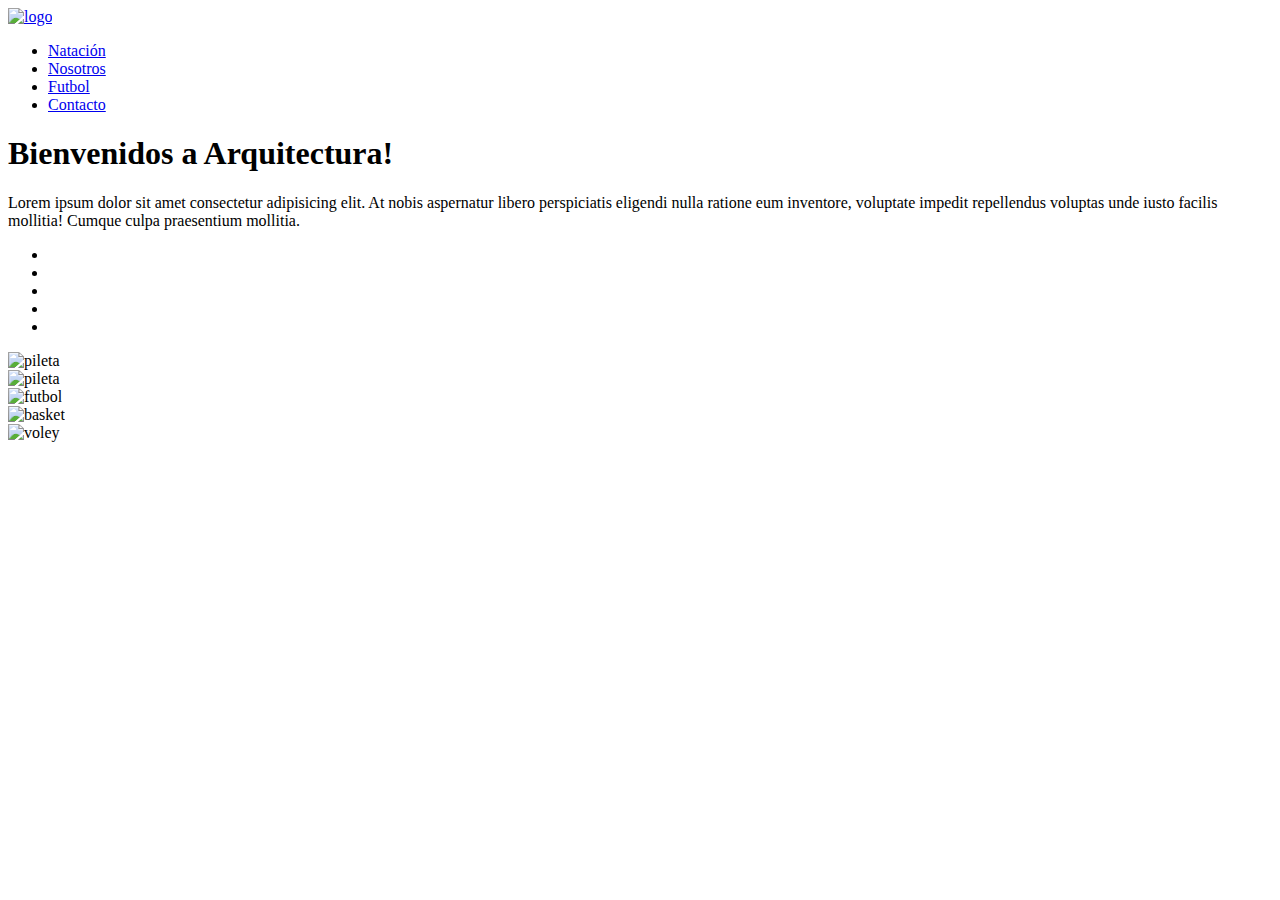
==== index.html @ 3de3244e "first commit" ====
<!DOCTYPE html>
<html lang="es">

<head>
  <meta charset="UTF-8">
  <meta http-equiv="X-UA-Compatible" content="IE=edge">
  <meta name="viewport" content="width=device-width, initial-scale=1.0">
  <link rel="stylesheet" href="https://cdn.jsdelivr.net/npm/bootstrap@4.6.1/dist/css/bootstrap.min.css"
    integrity="sha384-zCbKRCUGaJDkqS1kPbPd7TveP5iyJE0EjAuZQTgFLD2ylzuqKfdKlfG/eSrtxUkn" crossorigin="anonymous">
  <link rel="stylesheet" href="../Arquitectura/css/style.css">
  <title>Club Arquitectura</title>
</head>

<body>
  <script src="https://cdn.jsdelivr.net/npm/jquery@3.5.1/dist/jquery.slim.min.js"
    integrity="sha384-DfXdz2htPH0lsSSs5nCTpuj/zy4C+OGpamoFVy38MVBnE+IbbVYUew+OrCXaRkfj" crossorigin="anonymous">
  </script>
  <script src="https://cdn.jsdelivr.net/npm/popper.js@1.16.1/dist/umd/popper.min.js"
    integrity="sha384-9/reFTGAW83EW2RDu2S0VKaIzap3H66lZH81PoYlFhbGU+6BZp6G7niu735Sk7lN" crossorigin="anonymous">
  </script>
  <script src="https://cdn.jsdelivr.net/npm/bootstrap@4.6.1/dist/js/bootstrap.min.js"
    integrity="sha384-VHvPCCyXqtD5DqJeNxl2dtTyhF78xXNXdkwX1CZeRusQfRKp+tA7hAShOK/B/fQ2" crossorigin="anonymous">
  </script>

  <nav class="navbar navbar-expand-sm bg-dark navbar-dark">

    <a class="navbar-brand" href="index.html">
      <img src="../Arquitectura/images/descargar (5).jpg" alt="logo" style="width:40px;">
    </a>


    <ul class="navbar-nav">
      <li class="nav-item">
        <a class="nav-link" href="#">Natación</a>
      </li>
      <li class="nav-item">
        <a class="nav-link" href="../Arquitectura/paginas/nosotros.html">Nosotros</a>
      </li>
      <li class="nav-item">
        <a class="nav-link" href="#">Futbol</a>
      </li>

      <li class="nav-item">
        <a class="nav-link" href="../Arquitectura/paginas/contacto.html">Contacto</a>
      </li>
    </ul>
  </nav>

  <div class="jumbotron">
    <h1>Bienvenidos a Arquitectura!</h1>
    <p>Lorem ipsum dolor sit amet consectetur adipisicing elit. At nobis aspernatur libero perspiciatis eligendi nulla
      ratione eum inventore, voluptate impedit repellendus voluptas unde iusto facilis mollitia! Cumque culpa
      praesentium mollitia.</p>
  </div>

  <div id="demo" class="carousel slide" data-ride="carousel">


    <ul class="carousel-indicators">
      <li data-target="#demo" data-slide-to="0" class="active"></li>
      <li data-target="#demo" data-slide-to="1"></li>
      <li data-target="#demo" data-slide-to="2"></li>
      <li data-target="#demo" data-slide-to="3"></li>
      <li data-target="#demo" data-slide-to="4"></li>
    </ul>


    <div class="carousel-inner">
      <div class="carousel-item active">
        <img src="../Arquitectura/images/olympic.jpg" alt="pileta">
      </div>
      <div class="carousel-item">
        <img src="../Arquitectura/images/water.jpg" alt="pileta">
      </div>
      <div class="carousel-item">
        <img src="../Arquitectura/images/chico.jpg" alt="futbol">
      </div>
      <div class="carousel-item">
        <img src="../Arquitectura/images/team-gb93b3072a_1280.jpg" alt="basket">
      </div>
      <div class="carousel-item">
        <img src="../Arquitectura/images/volley.jpg" alt="voley">
      </div>
    </div>


    <a class="carousel-control-prev" href="#demo" data-slide="prev">
      <span class="carousel-control-prev-icon"></span>
    </a>
    <a class="carousel-control-next" href="#demo" data-slide="next">
      <span class="carousel-control-next-icon"></span>
    </a>

  </div>





</body>

</html>
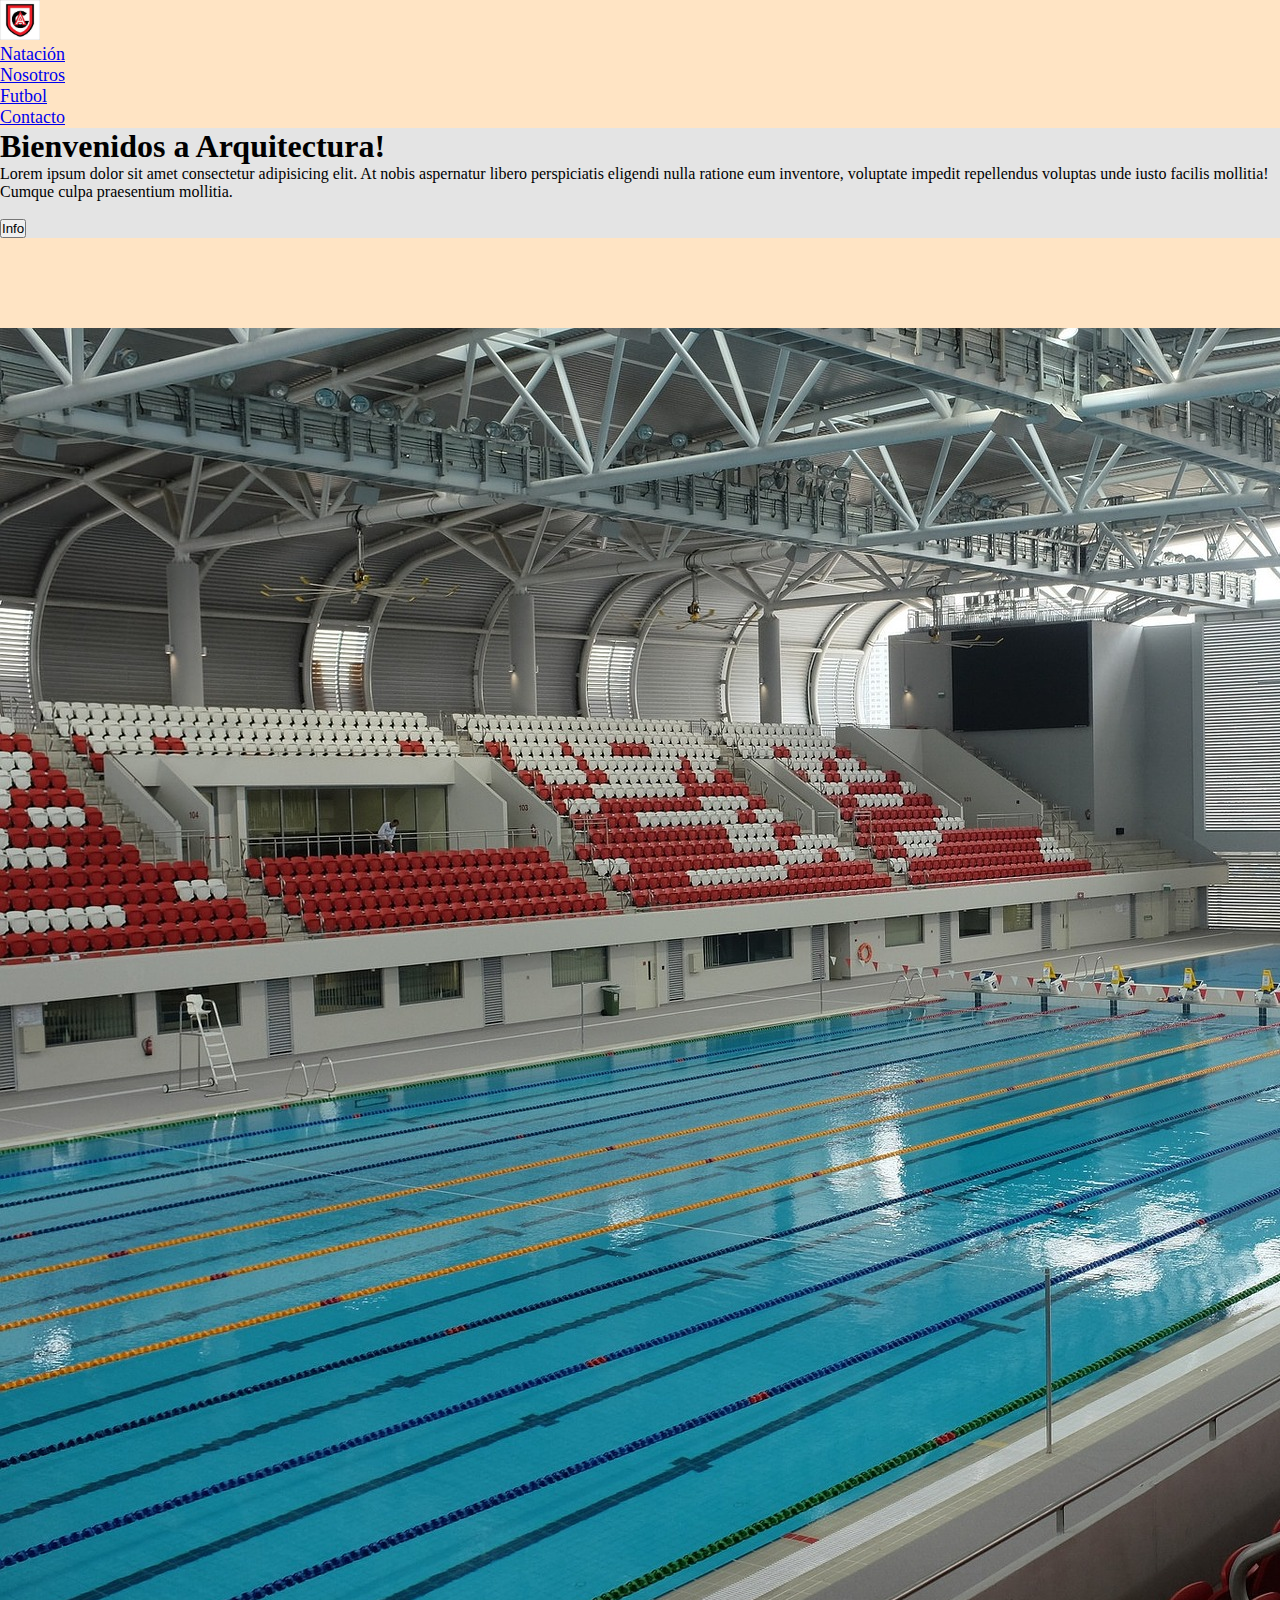
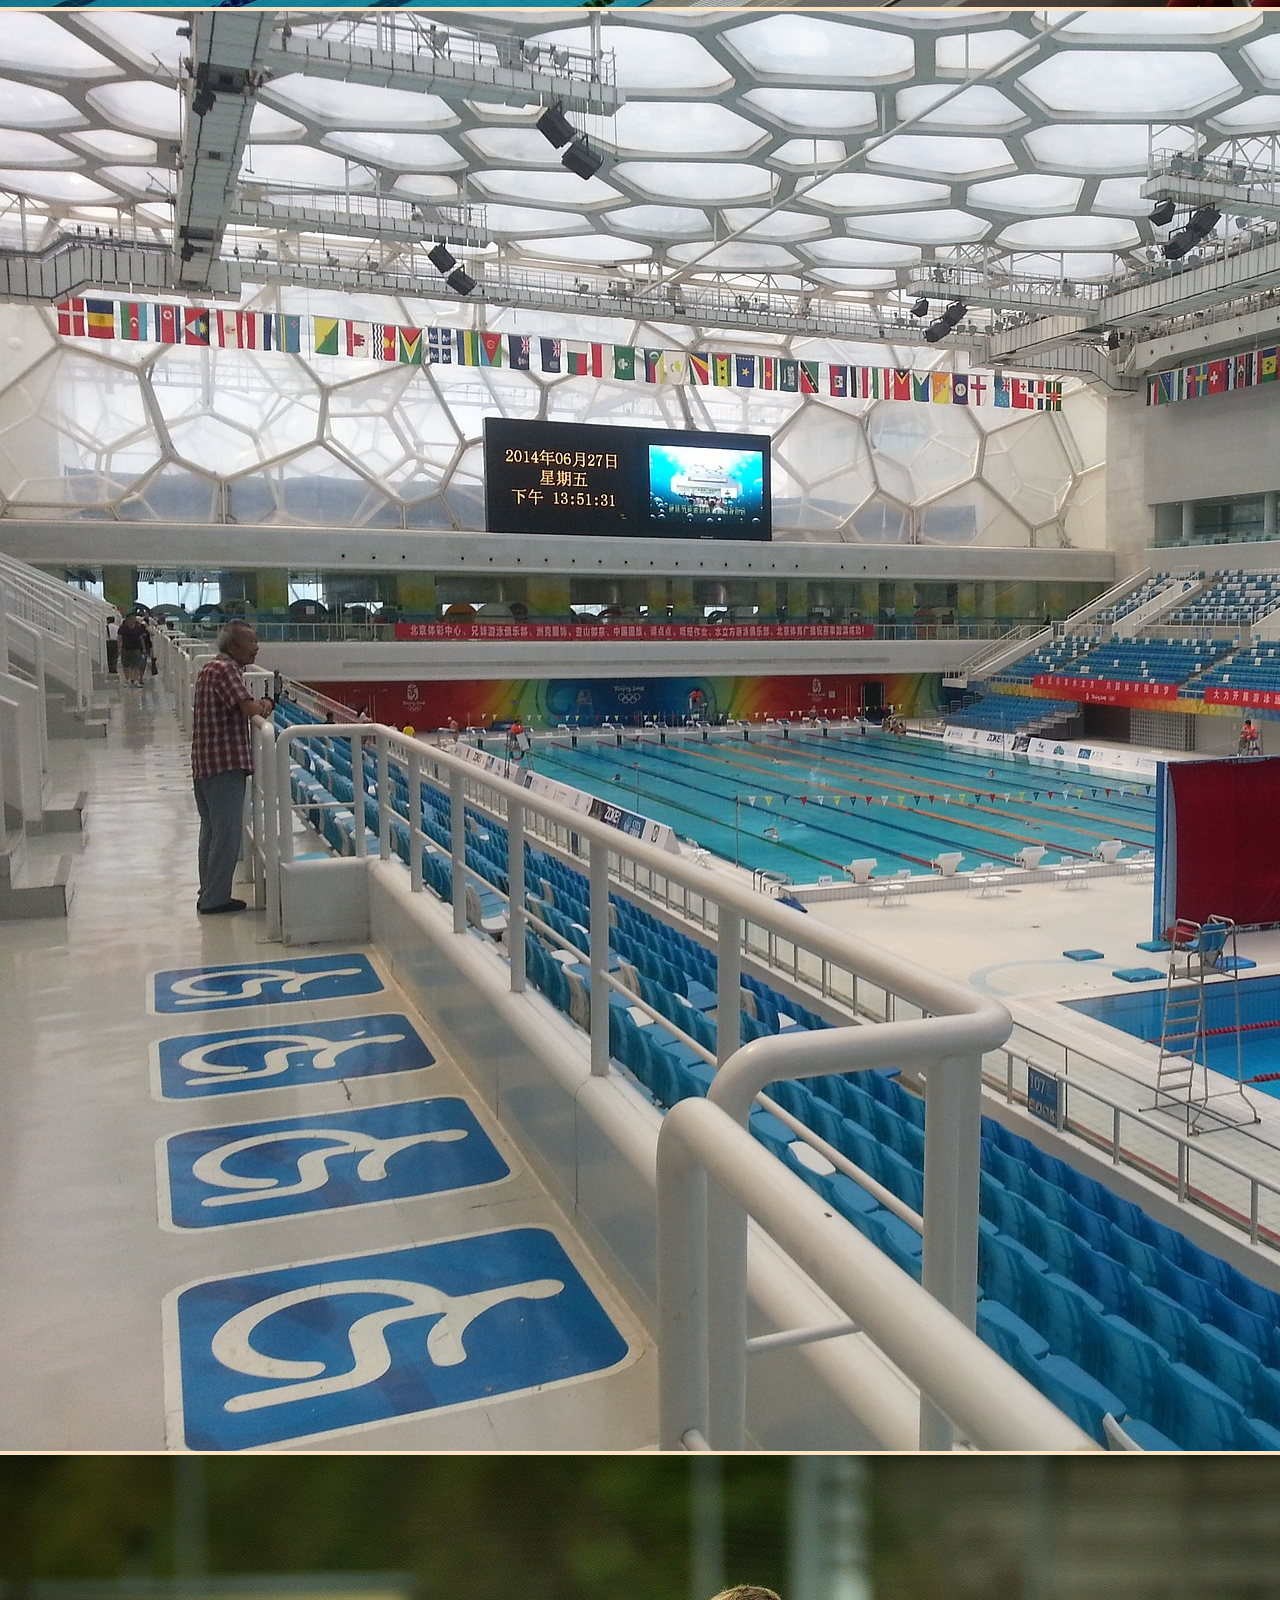
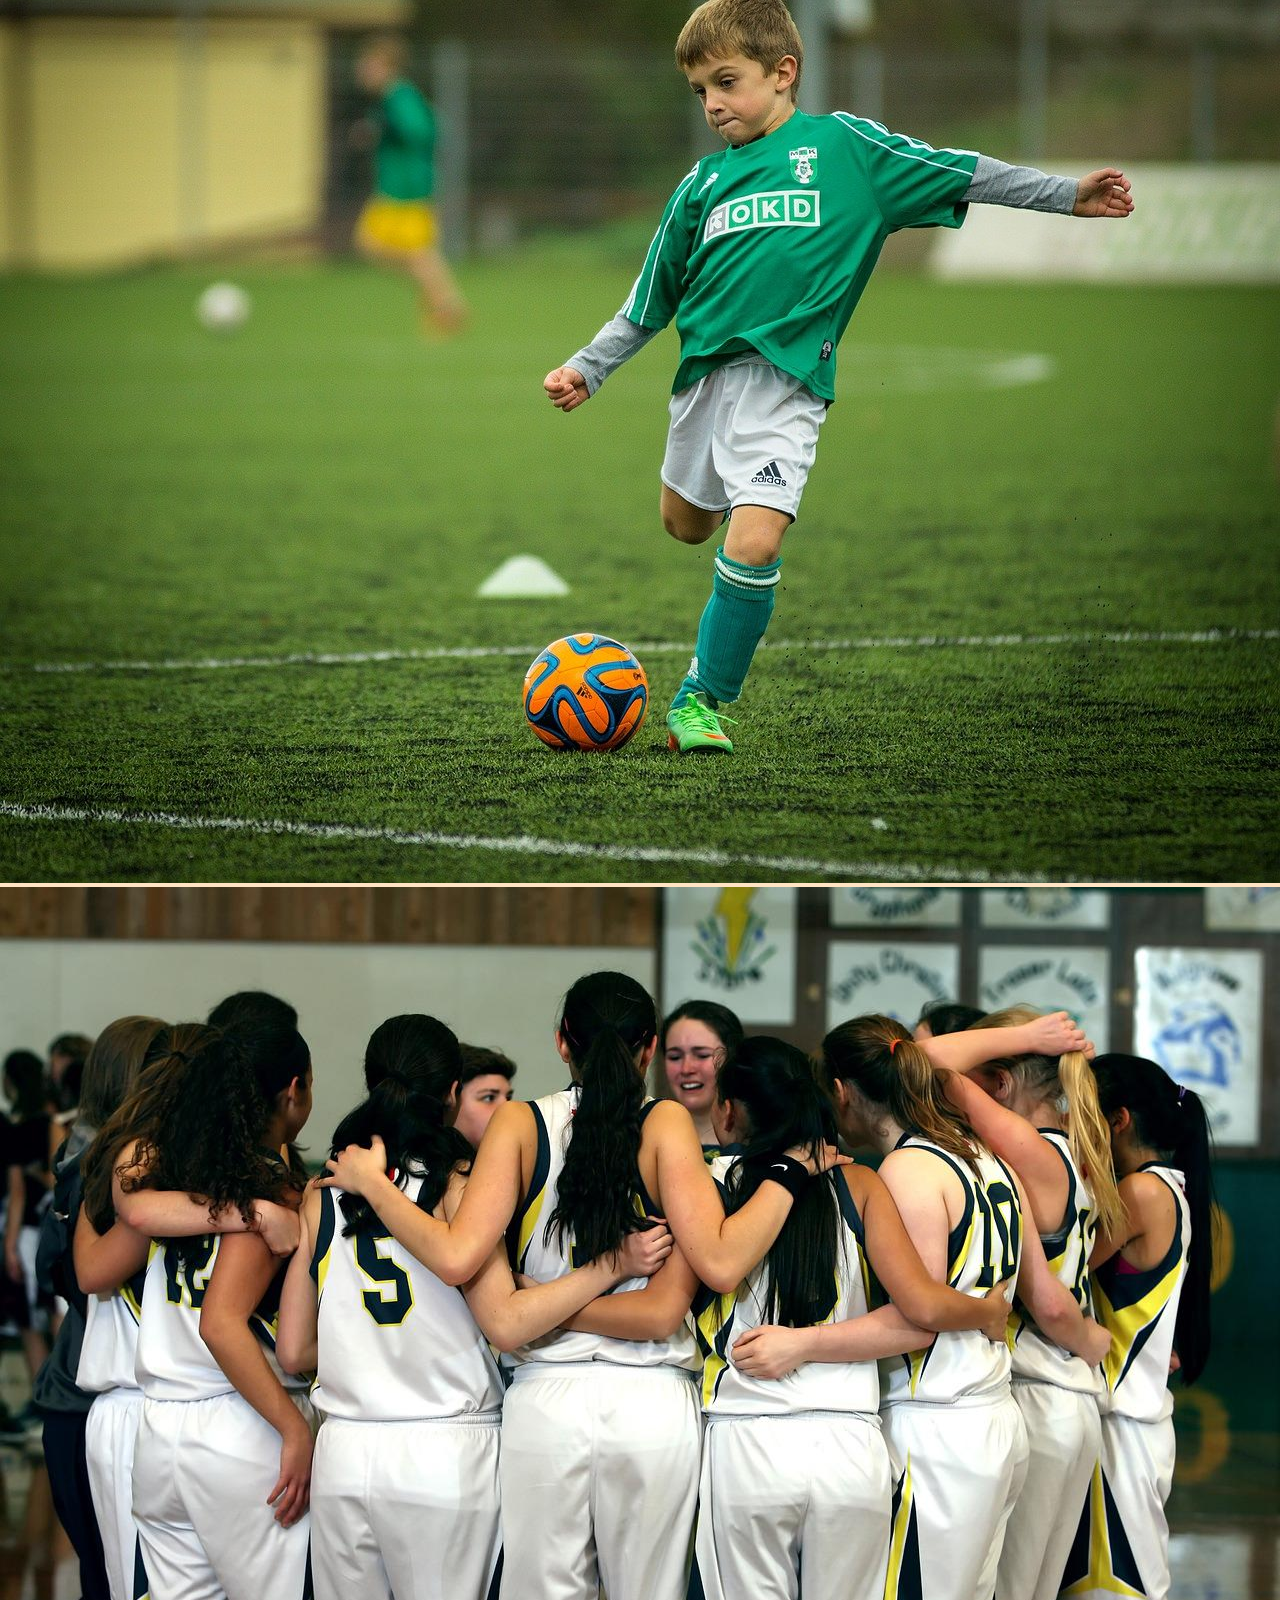
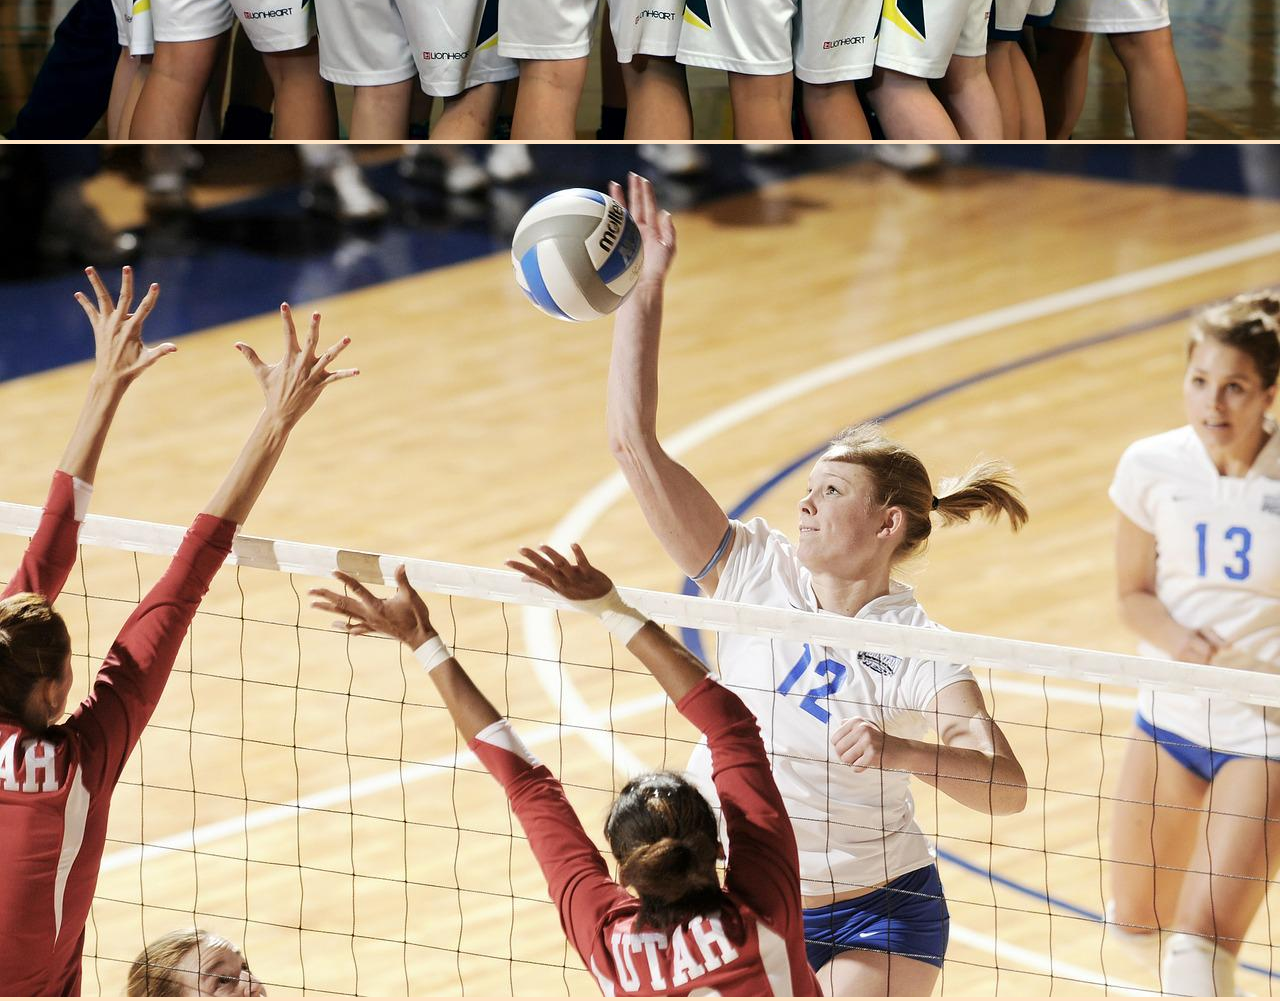
==== commit 9042cc91: "first commit" ====
--- a/index.html
+++ b/index.html
@@ -7,7 +7,7 @@
   <meta name="viewport" content="width=device-width, initial-scale=1.0">
   <link rel="stylesheet" href="https://cdn.jsdelivr.net/npm/bootstrap@4.6.1/dist/css/bootstrap.min.css"
     integrity="sha384-zCbKRCUGaJDkqS1kPbPd7TveP5iyJE0EjAuZQTgFLD2ylzuqKfdKlfG/eSrtxUkn" crossorigin="anonymous">
-  <link rel="stylesheet" href="../Arquitectura/css/style.css">
+  <link rel="stylesheet" href="css/style.css">
   <title>Club Arquitectura</title>
 </head>
 
@@ -25,23 +25,23 @@
   <nav class="navbar navbar-expand-sm bg-dark navbar-dark">
 
     <a class="navbar-brand" href="index.html">
-      <img src="../Arquitectura/images/descargar (5).jpg" alt="logo" style="width:40px;">
+      <img src="./images/descargar (5).jpg" alt="logo" style="width:40px;">
     </a>
 
 
     <ul class="navbar-nav">
       <li class="nav-item">
-        <a class="nav-link" href="#">Natación</a>
+        <a class="nav-link" href="./paginas/natacion.html">Natación</a>
       </li>
       <li class="nav-item">
-        <a class="nav-link" href="../Arquitectura/paginas/nosotros.html">Nosotros</a>
+        <a class="nav-link" href="./paginas/nosotros.html">Nosotros</a>
       </li>
       <li class="nav-item">
-        <a class="nav-link" href="#">Futbol</a>
+        <a class="nav-link" href="./paginas/futbol.html">Futbol</a>
       </li>
 
       <li class="nav-item">
-        <a class="nav-link" href="../Arquitectura/paginas/contacto.html">Contacto</a>
+        <a class="nav-link" href="./paginas/contacto.html">Contacto</a>
       </li>
     </ul>
   </nav>
@@ -50,7 +50,8 @@
     <h1>Bienvenidos a Arquitectura!</h1>
     <p>Lorem ipsum dolor sit amet consectetur adipisicing elit. At nobis aspernatur libero perspiciatis eligendi nulla
       ratione eum inventore, voluptate impedit repellendus voluptas unde iusto facilis mollitia! Cumque culpa
-      praesentium mollitia.</p>
+      praesentium mollitia.</p> <br>
+      <button type="button" class="btn btn-info">Info</button>
   </div>
 
   <div id="demo" class="carousel slide" data-ride="carousel">
@@ -67,19 +68,19 @@
 
     <div class="carousel-inner">
       <div class="carousel-item active">
-        <img src="../Arquitectura/images/olympic.jpg" alt="pileta">
+        <img src="./images/olympic.jpg" alt="pileta">
       </div>
       <div class="carousel-item">
-        <img src="../Arquitectura/images/water.jpg" alt="pileta">
+        <img src="./images/water.jpg" alt="pileta">
       </div>
       <div class="carousel-item">
-        <img src="../Arquitectura/images/chico.jpg" alt="futbol">
+        <img src="./images/chico.jpg" alt="futbol">
       </div>
       <div class="carousel-item">
-        <img src="../Arquitectura/images/team-gb93b3072a_1280.jpg" alt="basket">
+        <img src="./images/team-gb93b3072a_1280.jpg" alt="basket">
       </div>
       <div class="carousel-item">
-        <img src="../Arquitectura/images/volley.jpg" alt="voley">
+        <img src="./images/volley.jpg" alt="voley">
       </div>
     </div>
 
--- a/css/style.css
+++ b/css/style.css
@@ -0,0 +1,119 @@
+* {
+    margin: 0;
+    padding: 0;
+}
+
+body {
+    background-color: bisque;
+}
+
+.nav-item {
+    font-size: large;
+}
+
+.nav-item :hover {
+    transition: 1s;
+    font-size: larger;
+    color: black;
+    background-color: rgb(173, 67, 18);
+
+
+}
+
+.img {
+    height: 100px;
+    width: 100px;
+}
+
+.jumbotron {
+    background-color: rgb(228, 228, 228);
+    font-family: Georgia, 'Times New Roman', Times, serif;
+}
+
+
+
+.nosotros {
+    display: grid;
+    grid-template-columns: 1fr 1fr;
+    grid-template-rows: 1fr 1fr;
+    grid-auto-columns: 1fr;
+    gap: 0px 0px;
+    grid-auto-flow: row;
+    grid-template-areas:
+        "nuestra-historia contacto"
+        ". donde-encontrarnos";
+}
+
+.contacto {
+    grid-area: contacto;
+    box-sizing: border-box;
+    margin-top: 4cm;
+    background-color: rgba(228, 233, 167, 0.986);
+}
+
+.nuestra-historia {
+    grid-area: nuestra-historia;
+    background-color: ghostwhite;
+    margin-top: 4cm;
+    margin-right: 1cm;
+}
+
+.donde-encontrarnos {
+    grid-area: donde-encontrarnos;
+    background-color:rgb(117, 116, 116);
+    margin-top: 1cm;
+    align-content: center;
+    
+}
+
+
+.don{
+    margin-top: 1cm;
+    
+}
+.donde-encontrarnos :hover{
+    font-size: 40px;
+    color: red;
+    transition: 1s;
+}
+
+.aside {
+    position: absolute;
+    right: 150px;
+    width: 200px;
+    height: 500px;
+    border: 1px solid green;
+    background-color: black;
+    color: aliceblue;
+    
+}
+
+.redes {
+    background-color: slategray;
+    width: fit-content;
+    height: 152px;
+    color: aqua;
+}
+.contacto {  display: grid;
+    grid-template-columns: 0.7fr 1.3fr;
+    grid-template-rows: 1.5fr 1fr;
+    grid-auto-columns: 1fr 1fr;
+    gap: 0px 0px;
+    grid-auto-flow: row dense;
+    grid-template-areas:
+      "redes mapas"
+      ". .";
+  }
+  
+  .redes {
+    justify-self: start;
+    grid-area: redes;
+  }
+  
+  .mapas {
+    justify-self: end;
+    grid-area: mapas;
+    font-family: Impact, Haettenschweiler, 'Arial Narrow Bold', sans-serifs;
+  }
+  
+  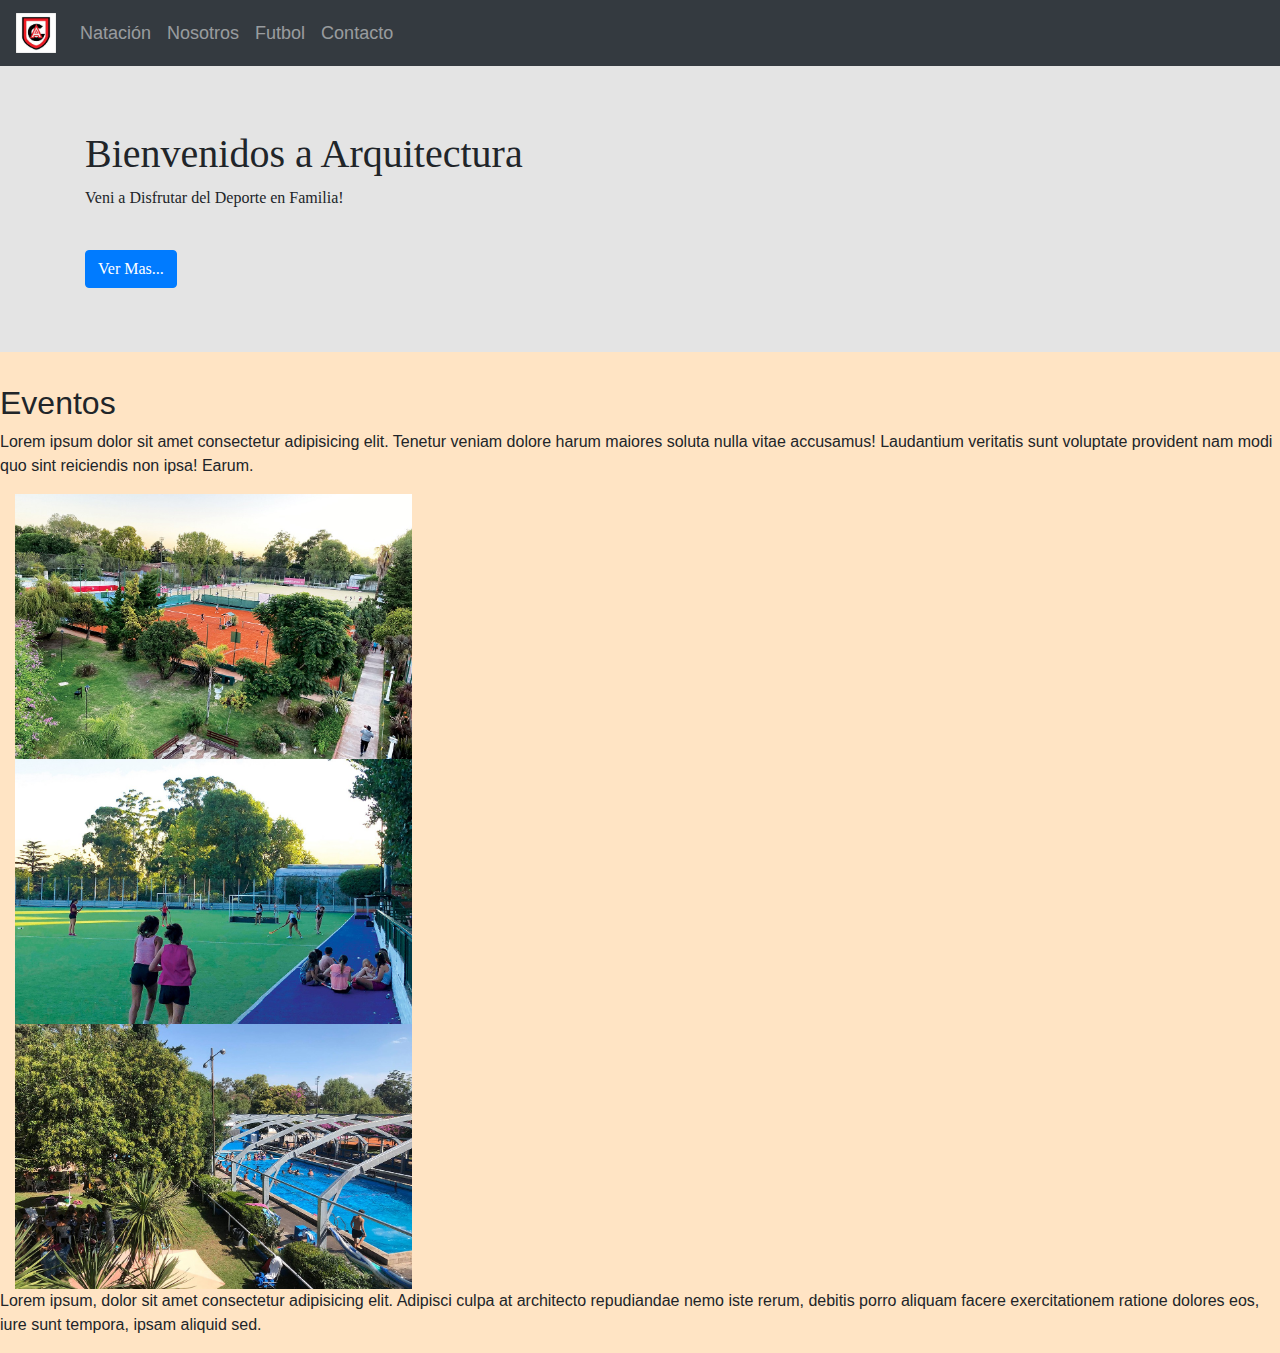
==== commit f3f1e9d9: "first commit" ====
--- a/index.html
+++ b/index.html
@@ -5,22 +5,13 @@
   <meta charset="UTF-8">
   <meta http-equiv="X-UA-Compatible" content="IE=edge">
   <meta name="viewport" content="width=device-width, initial-scale=1.0">
-  <link rel="stylesheet" href="https://cdn.jsdelivr.net/npm/bootstrap@4.6.1/dist/css/bootstrap.min.css"
-    integrity="sha384-zCbKRCUGaJDkqS1kPbPd7TveP5iyJE0EjAuZQTgFLD2ylzuqKfdKlfG/eSrtxUkn" crossorigin="anonymous">
+  <link rel="stylesheet" href="/css/bootstrap.min.css">
   <link rel="stylesheet" href="css/style.css">
   <title>Club Arquitectura</title>
 </head>
 
 <body>
-  <script src="https://cdn.jsdelivr.net/npm/jquery@3.5.1/dist/jquery.slim.min.js"
-    integrity="sha384-DfXdz2htPH0lsSSs5nCTpuj/zy4C+OGpamoFVy38MVBnE+IbbVYUew+OrCXaRkfj" crossorigin="anonymous">
-  </script>
-  <script src="https://cdn.jsdelivr.net/npm/popper.js@1.16.1/dist/umd/popper.min.js"
-    integrity="sha384-9/reFTGAW83EW2RDu2S0VKaIzap3H66lZH81PoYlFhbGU+6BZp6G7niu735Sk7lN" crossorigin="anonymous">
-  </script>
-  <script src="https://cdn.jsdelivr.net/npm/bootstrap@4.6.1/dist/js/bootstrap.min.js"
-    integrity="sha384-VHvPCCyXqtD5DqJeNxl2dtTyhF78xXNXdkwX1CZeRusQfRKp+tA7hAShOK/B/fQ2" crossorigin="anonymous">
-  </script>
+
 
   <nav class="navbar navbar-expand-sm bg-dark navbar-dark">
 
@@ -45,59 +36,36 @@
       </li>
     </ul>
   </nav>
-
-  <div class="jumbotron">
-    <h1>Bienvenidos a Arquitectura!</h1>
-    <p>Lorem ipsum dolor sit amet consectetur adipisicing elit. At nobis aspernatur libero perspiciatis eligendi nulla
-      ratione eum inventore, voluptate impedit repellendus voluptas unde iusto facilis mollitia! Cumque culpa
-      praesentium mollitia.</p> <br>
-      <button type="button" class="btn btn-info">Info</button>
+  <div class="jumbotron jumbotron-fluid">
+    <div class="container">
+      <h1>Bienvenidos a Arquitectura</h1>
+      <p>Veni a Disfrutar del Deporte en Familia!</p> <br>
+      <button type="button" class="btn btn-primary">Ver Mas...</button>
+    </div>
+  </div>
+  <aside class="eventos">
+    <h2>Eventos</h2>
+    <p>Lorem ipsum dolor sit amet consectetur adipisicing elit. Tenetur veniam dolore harum maiores soluta nulla vitae
+      accusamus! Laudantium veritatis sunt voluptate provident nam modi quo sint reiciendis non ipsa! Earum.</p>
+  </aside>
+  <div class="galery col-sm-4">
+    <img class="img-fluid" src="./images/Campo.jpg" alt="Campo">
+    <img class="img-fluid" src="./images/hockey.jpg" alt="hockey">
+    <img class="img-fluid" src="./images/pileta.jpg" alt="pileta">
   </div>
 
-  <div id="demo" class="carousel slide" data-ride="carousel">
-
-
-    <ul class="carousel-indicators">
-      <li data-target="#demo" data-slide-to="0" class="active"></li>
-      <li data-target="#demo" data-slide-to="1"></li>
-      <li data-target="#demo" data-slide-to="2"></li>
-      <li data-target="#demo" data-slide-to="3"></li>
-      <li data-target="#demo" data-slide-to="4"></li>
-    </ul>
-
-
-    <div class="carousel-inner">
-      <div class="carousel-item active">
-        <img src="./images/olympic.jpg" alt="pileta">
-      </div>
-      <div class="carousel-item">
-        <img src="./images/water.jpg" alt="pileta">
-      </div>
-      <div class="carousel-item">
-        <img src="./images/chico.jpg" alt="futbol">
-      </div>
-      <div class="carousel-item">
-        <img src="./images/team-gb93b3072a_1280.jpg" alt="basket">
-      </div>
-      <div class="carousel-item">
-        <img src="./images/volley.jpg" alt="voley">
-      </div>
-    </div>
-
-
-    <a class="carousel-control-prev" href="#demo" data-slide="prev">
-      <span class="carousel-control-prev-icon"></span>
-    </a>
-    <a class="carousel-control-next" href="#demo" data-slide="next">
-      <span class="carousel-control-next-icon"></span>
-    </a>
-
-  </div>
+  <footer class="footer">
+    <p>Lorem ipsum, dolor sit amet consectetur adipisicing elit. Adipisci culpa at architecto repudiandae nemo iste
+      rerum, debitis porro aliquam facere exercitationem ratione dolores eos, iure sunt tempora, ipsam aliquid sed.</p>
+   
+  </footer>
 
 
 
 
 
+
+  <script src="/js/bootstrap.min.js"></script>
 </body>
 
 </html>